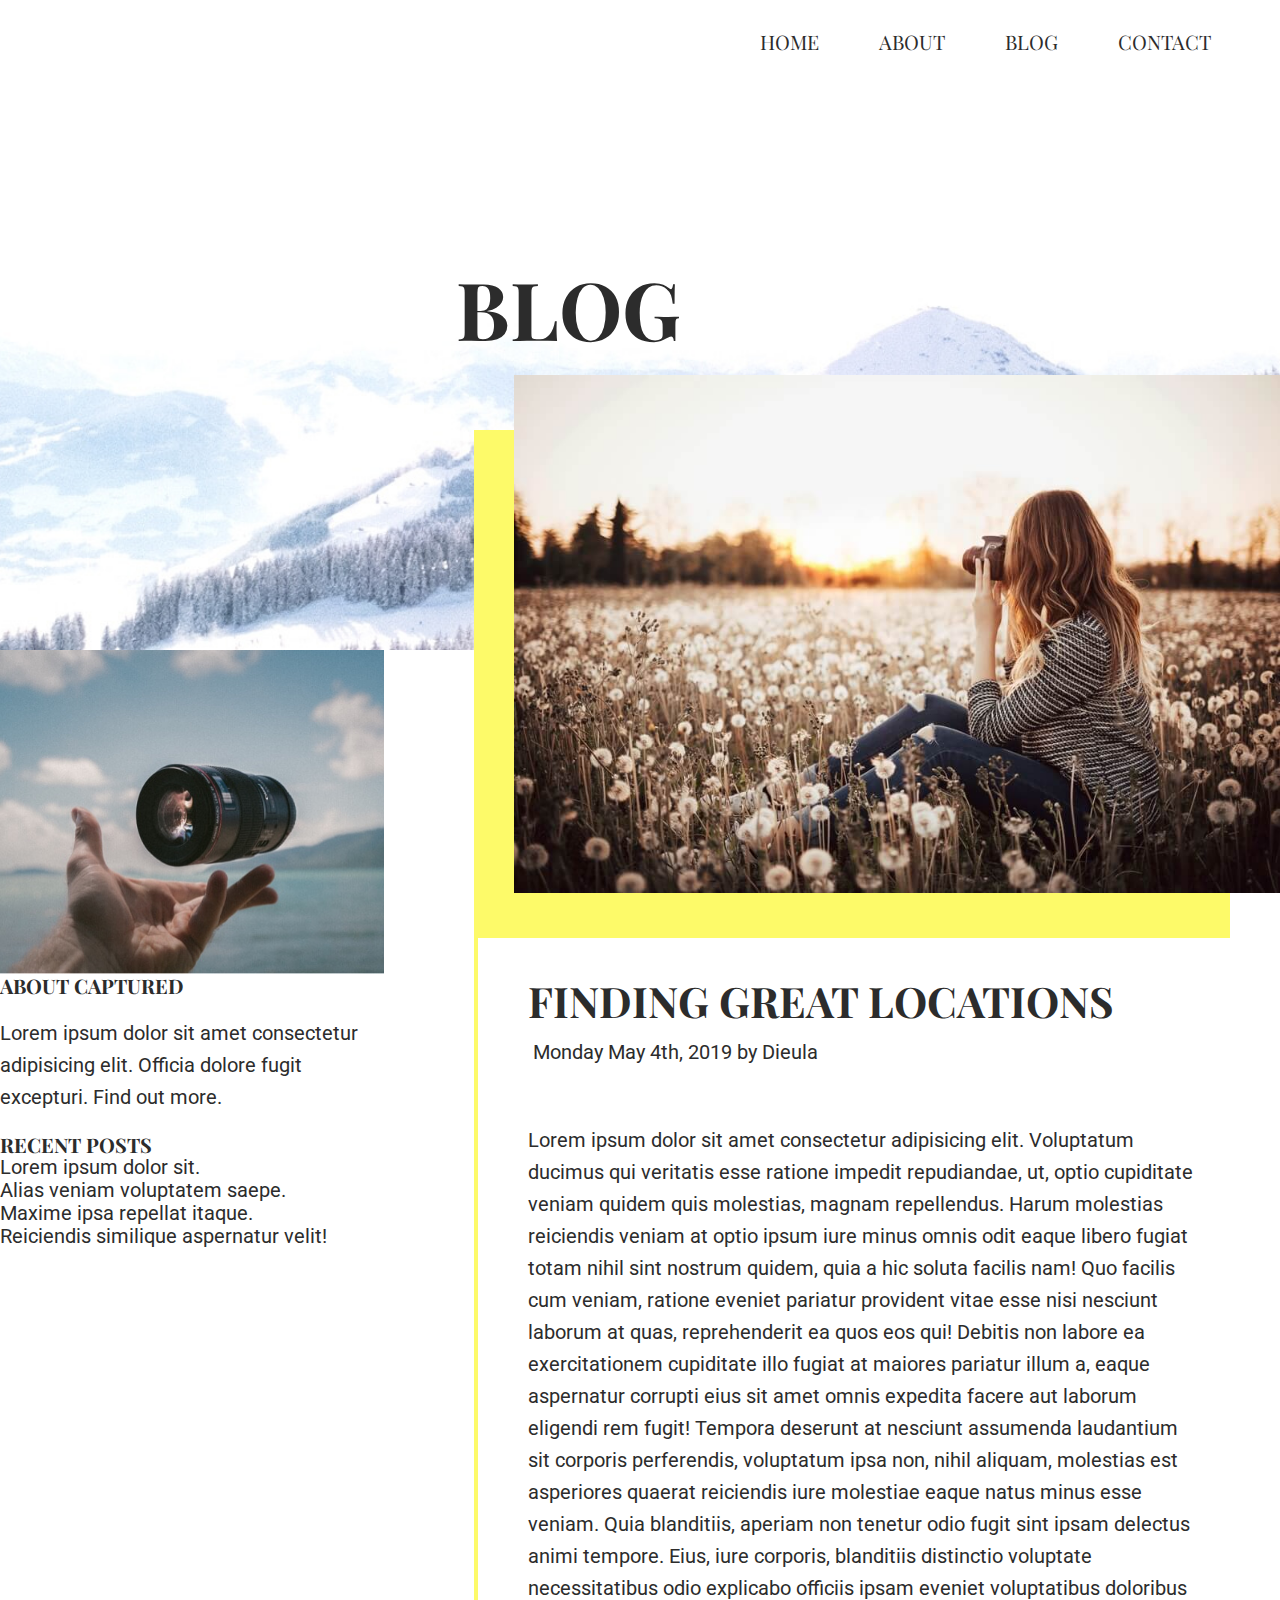
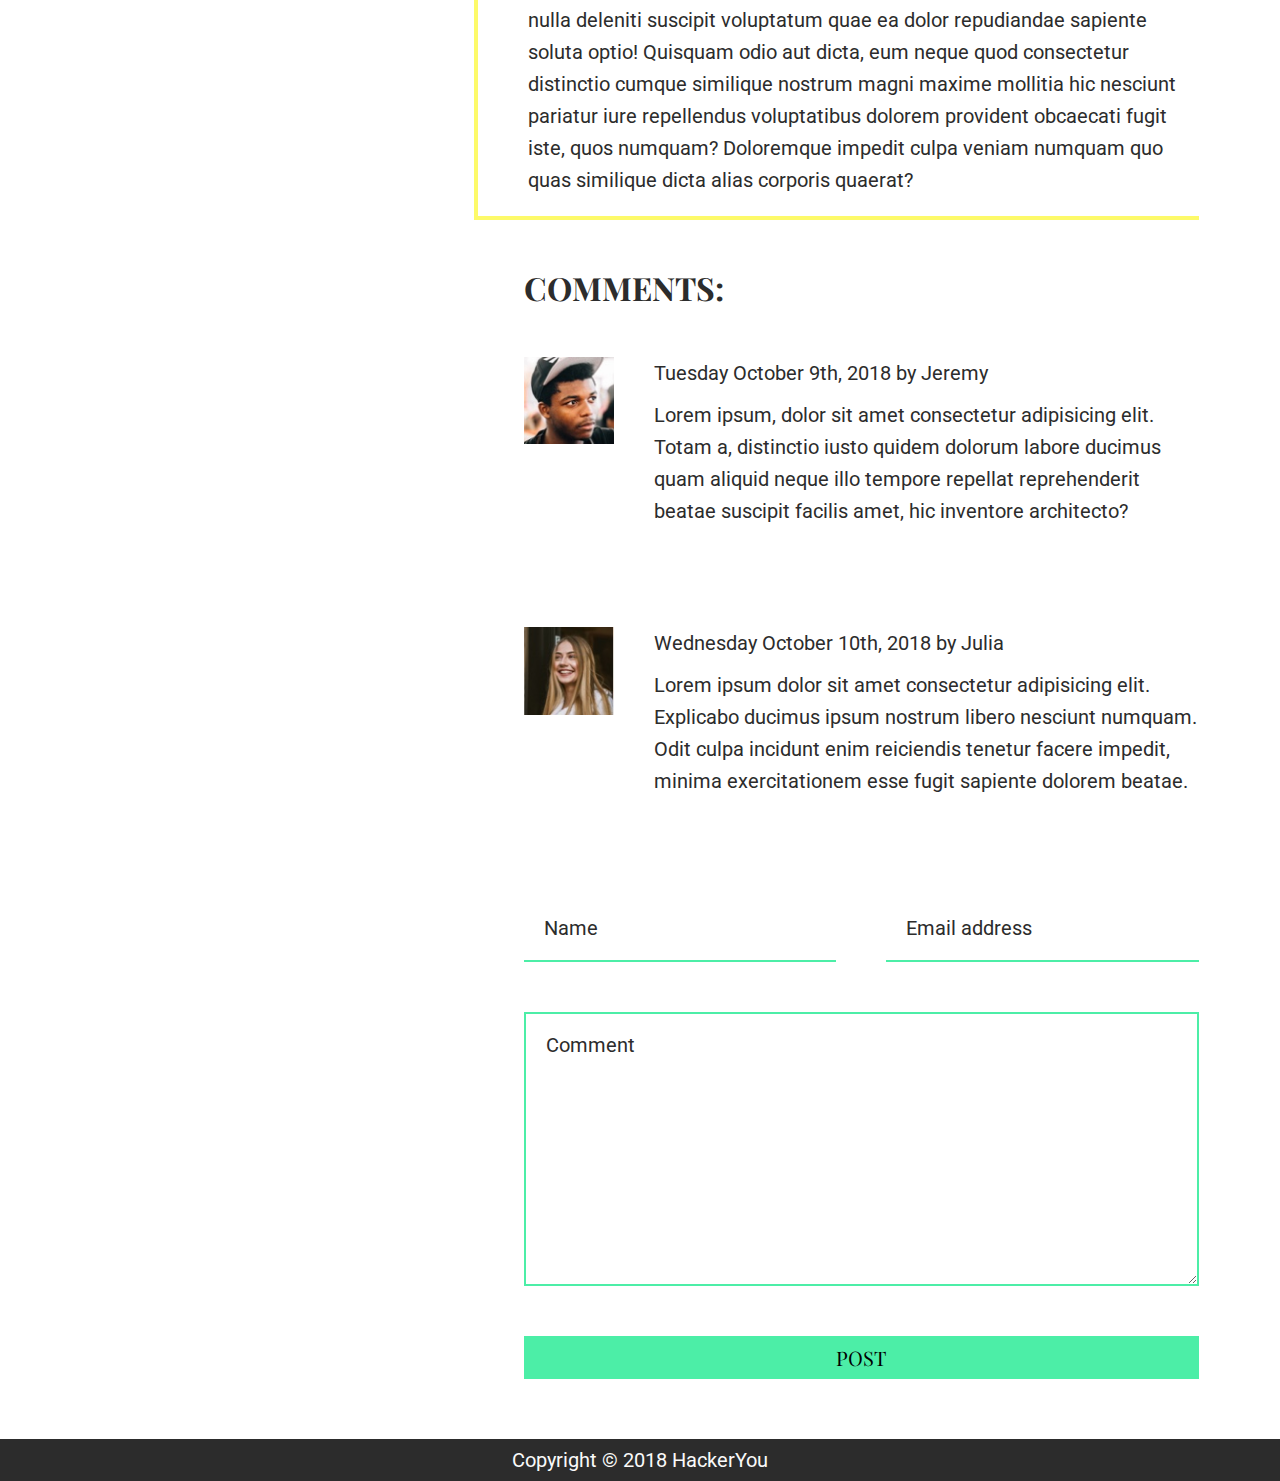
==== blog.html @ 036fed1c "added form styling" ====
<!DOCTYPE html>
<html lang="en">
  <head>
    <meta charset="UTF-8" />
    <meta http-equiv="X-UA-Compatible" content="IE=edge" />
    <meta name="viewport" content="width=device-width, initial-scale=1.0" />

    <link rel="stylesheet" href="/styles/style.css" />
    <title>Blog</title>
  </head>
  <body>
    <header class="blogHeader">
      <div class="wrapper">
        <nav>
          <ul>
            <li><a href="#">Home</a></li>
            <li><a href="#about">About</a></li>
            <li><a href="./blog.html">Blog</a></li>
            <li><a href="./contact.html">Contact</a></li>
          </ul>
        </nav>
        <div class="headingContainer">
          <h1>BLOG</h1>
        </div>
      </div>
    </header>
    <main id="blogMain" class="blogMain">
      <section class="posts">
        <div class="imgContainer">
          <img
            src="./assets/blog-post-image.jpg"
            alt="A person sitting in a field, taking a picture"
          />
        </div>
        <div class="postContainer">
          <h2>Finding Great Locations</h2>
          <span><time>Monday May 4th, 2019</time> by Dieula</span>

          <p>
            Lorem ipsum dolor sit amet consectetur adipisicing elit. Voluptatum
            ducimus qui veritatis esse ratione impedit repudiandae, ut, optio
            cupiditate veniam quidem quis molestias, magnam repellendus. Harum
            molestias reiciendis veniam at optio ipsum iure minus omnis odit
            eaque libero fugiat totam nihil sint nostrum quidem, quia a hic
            soluta facilis nam! Quo facilis cum veniam, ratione eveniet pariatur
            provident vitae esse nisi nesciunt laborum at quas, reprehenderit ea
            quos eos qui! Debitis non labore ea exercitationem cupiditate illo
            fugiat at maiores pariatur illum a, eaque aspernatur corrupti eius
            sit amet omnis expedita facere aut laborum eligendi rem fugit!
            Tempora deserunt at nesciunt assumenda laudantium sit corporis
            perferendis, voluptatum ipsa non, nihil aliquam, molestias est
            asperiores quaerat reiciendis iure molestiae eaque natus minus esse
            veniam. Quia blanditiis, aperiam non tenetur odio fugit sint ipsam
            delectus animi tempore. Eius, iure corporis, blanditiis distinctio
            voluptate necessitatibus odio explicabo officiis ipsam eveniet
            voluptatibus doloribus nulla deleniti suscipit voluptatum quae ea
            dolor repudiandae sapiente soluta optio! Quisquam odio aut dicta,
            eum neque quod consectetur distinctio cumque similique nostrum magni
            maxime mollitia hic nesciunt pariatur iure repellendus voluptatibus
            dolorem provident obcaecati fugit iste, quos numquam? Doloremque
            impedit culpa veniam numquam quo quas similique dicta alias corporis
            quaerat?
          </p>
        </div>
        <div class="commentsContainer">
          <h3>Comments:</h3>
          <div class="comment">
            <div class="profileImg">
              <img src="./assets/comment-1.jpg" alt="Profile Picture" />
            </div>
            <div class="textContainer">
              <p class="commentDate">
                <time>Tuesday October 9th, 2018</time> by Jeremy
              </p>
              <p class="commentText">
                Lorem ipsum, dolor sit amet consectetur adipisicing elit. Totam
                a, distinctio iusto quidem dolorum labore ducimus quam aliquid
                neque illo tempore repellat reprehenderit beatae suscipit
                facilis amet, hic inventore architecto?
              </p>
            </div>
          </div>
          <div class="comment">
            <div class="profileImg">
              <img src="./assets/comment-2.jpg" alt="Profile Picture" />
            </div>
            <div class="textContainer">
              <p class="commentDate">
                <time>Wednesday October 10th, 2018</time> by Julia
              </p>
              <p class="commentText">
                Lorem ipsum dolor sit amet consectetur adipisicing elit.
                Explicabo ducimus ipsum nostrum libero nesciunt numquam. Odit
                culpa incidunt enim reiciendis tenetur facere impedit, minima
                exercitationem esse fugit sapiente dolorem beatae.
              </p>
            </div>
          </div>
          <form class="form" action="submit">
            <fieldset>
              <label for="name" class="sr-only">Name</label>
              <input type="text" id="name" placeholder="Name" />
              <label for="email" class="sr-only">Email address</label>
              <input type="text" id="email" placeholder="Email address" />
              <label for="comment" class="sr-only">Comment</label>
            </fieldset>
            <textarea
              id="comment"
              cols="30"
              rows="10"
              placeholder="Comment"
            ></textarea>
            <button type="submit" class="button">Post</button>
          </form>
        </div>
      </section>
      <section class="sidebar">
        <div class="imgContainer">
          <img
            src="./assets/side-blog-image.jpg"
            alt="Camera lense hovering over a hand"
          />
        </div>
        <div class="sidebarContainer">
          <h4>About Captured</h4>
          <p>
            Lorem ipsum dolor sit amet consectetur adipisicing elit. Officia
            dolore fugit excepturi. <span>Find out more.</span>
          </p>
        </div>
        <div class="sidebarContainer">
          <h4>Recent posts</h4>
          <ul>
            <li><a href="#">Lorem ipsum dolor sit.</a></li>
            <li><a href="#">Alias veniam voluptatem saepe.</a></li>
            <li><a href="#">Maxime ipsa repellat itaque.</a></li>
            <li><a href="#">Reiciendis similique aspernatur velit!</a></li>
          </ul>
        </div>
      </section>
    </main>
    <footer class="footer">
      <div class="wrapper">
        <p>Copyright © 2018 HackerYou</p>
      </div>
    </footer>
  </body>
</html>
---- styles/style.css ----
@import url("https://fonts.googleapis.com/css2?family=Playfair+Display:ital,wght@1,700&family=Roboto&display=swap");
html {
  line-height: 1.15;
  -ms-text-size-adjust: 100%;
  -webkit-text-size-adjust: 100%;
}

body {
  margin: 0;
}

article,
aside,
footer,
header,
nav,
section {
  display: block;
}

h1 {
  font-size: 2em;
  margin: 0.67em 0;
}

figcaption,
figure,
main {
  display: block;
}

figure {
  margin: 1em 40px;
}

hr {
  -webkit-box-sizing: content-box;
          box-sizing: content-box;
  height: 0;
  overflow: visible;
}

pre {
  font-family: monospace, monospace;
  font-size: 1em;
}

a {
  background-color: transparent;
  -webkit-text-decoration-skip: objects;
}

abbr[title] {
  border-bottom: none;
  text-decoration: underline;
  -webkit-text-decoration: underline dotted;
          text-decoration: underline dotted;
}

b,
strong {
  font-weight: inherit;
}

b,
strong {
  font-weight: bolder;
}

code,
kbd,
samp {
  font-family: monospace, monospace;
  font-size: 1em;
}

dfn {
  font-style: italic;
}

mark {
  background-color: #ff0;
  color: #000;
}

small {
  font-size: 80%;
}

sub,
sup {
  font-size: 75%;
  line-height: 0;
  position: relative;
  vertical-align: baseline;
}

sub {
  bottom: -0.25em;
}

sup {
  top: -0.5em;
}

audio,
video {
  display: inline-block;
}

audio:not([controls]) {
  display: none;
  height: 0;
}

img {
  border-style: none;
}

svg:not(:root) {
  overflow: hidden;
}

button,
input,
optgroup,
select,
textarea {
  font-family: sans-serif;
  font-size: 100%;
  line-height: 1.15;
  margin: 0;
}

button,
input {
  overflow: visible;
}

button,
select {
  text-transform: none;
}

button,
html [type=button],
[type=reset],
[type=submit] {
  -webkit-appearance: button;
}

button::-moz-focus-inner,
[type=button]::-moz-focus-inner,
[type=reset]::-moz-focus-inner,
[type=submit]::-moz-focus-inner {
  border-style: none;
  padding: 0;
}

button:-moz-focusring,
[type=button]:-moz-focusring,
[type=reset]:-moz-focusring,
[type=submit]:-moz-focusring {
  outline: 1px dotted ButtonText;
}

fieldset {
  padding: 0.35em 0.75em 0.625em;
}

legend {
  -webkit-box-sizing: border-box;
          box-sizing: border-box;
  color: inherit;
  display: table;
  max-width: 100%;
  padding: 0;
  white-space: normal;
}

progress {
  display: inline-block;
  vertical-align: baseline;
}

textarea {
  overflow: auto;
}

[type=checkbox],
[type=radio] {
  -webkit-box-sizing: border-box;
          box-sizing: border-box;
  padding: 0;
}

[type=number]::-webkit-inner-spin-button,
[type=number]::-webkit-outer-spin-button {
  height: auto;
}

[type=search] {
  -webkit-appearance: textfield;
  outline-offset: -2px;
}

[type=search]::-webkit-search-cancel-button,
[type=search]::-webkit-search-decoration {
  -webkit-appearance: none;
}

::-webkit-file-upload-button {
  -webkit-appearance: button;
  font: inherit;
}

details,
menu {
  display: block;
}

summary {
  display: list-item;
}

canvas {
  display: inline-block;
}

template {
  display: none;
}

[hidden] {
  display: none;
}

* {
  -webkit-box-sizing: border-box;
  box-sizing: border-box;
}

.sr-only {
  position: absolute;
  width: 1px;
  height: 1px;
  margin: -1px;
  border: 0;
  padding: 0;
  white-space: nowrap;
  -webkit-clip-path: inset(100%);
          clip-path: inset(100%);
  clip: rect(0 0 0 0);
  overflow: hidden;
}

html {
  font-size: 125%;
}

body {
  font-family: "Roboto", sans-serif;
  font-weight: normal;
  color: #2c2c2c;
  font-size: 1rem;
}

h1,
h2,
h3,
h4,
blockquote {
  font-family: "Playfair Display", serif;
  font-weight: bold;
  color: #2c2c2c;
  margin: 0;
  text-transform: uppercase;
}

h1 {
  font-size: 6.9rem;
}

h2 {
  font-size: 2.1rem;
}

h3 {
  font-size: 1.6rem;
}

p {
  line-height: 32px;
}

ul,
li,
a,
input {
  margin: 0;
  padding: 0;
}

ul {
  list-style: none;
}

a {
  text-decoration: none;
  color: inherit;
}

button {
  background-color: transparent;
  border: none;
  padding: 0;
  cursor: pointer;
}

img {
  max-width: 100%;
  display: block;
}

.wrapper {
  max-width: 1280px;
  width: 90%;
  margin: 0 auto;
}

.button {
  background-color: #4ceea7;
  font-family: "Playfair Display", serif;
  padding: 10px 15px;
  text-transform: uppercase;
}

nav {
  display: -webkit-box;
  display: -ms-flexbox;
  display: flex;
  -webkit-box-pack: end;
      -ms-flex-pack: end;
          justify-content: flex-end;
}
nav ul {
  display: -webkit-box;
  display: -ms-flexbox;
  display: flex;
  font-family: "Playfair Display", serif;
  text-transform: uppercase;
}
nav ul li:not(:last-child) {
  margin-right: 50px;
}
nav ul a {
  padding: 5px;
  -webkit-transition: 0.3s border;
  transition: 0.3s border;
  position: relative;
}
nav ul a::after {
  content: "";
  position: absolute;
  bottom: -5px;
  left: 0;
  width: 0px;
  height: 4px;
  margin: 5px 0 0;
  -webkit-transition: width 0.4s ease-in-out;
  transition: width 0.4s ease-in-out;
  background-color: #4ceea7;
}
nav ul a:hover::after {
  width: 100%;
}

.homeHeader {
  background-image: url("../assets/header-image.jpg");
  background-size: cover;
  background-repeat: no-repeat;
  background-position: center;
  height: 80vh;
  padding: 30px 0 50px 0;
  position: relative;
}
.homeHeader .wrapper {
  display: -webkit-box;
  display: -ms-flexbox;
  display: flex;
  -webkit-box-orient: vertical;
  -webkit-box-direction: normal;
      -ms-flex-direction: column;
          flex-direction: column;
  -webkit-box-pack: justify;
      -ms-flex-pack: justify;
          justify-content: space-between;
  height: 100%;
}
.homeHeader h1 {
  text-align: center;
  z-index: 10;
}
.homeHeader .imgContainer {
  position: absolute;
  bottom: -200px;
  right: 0;
  border-top: 60px solid #fdfa69;
  border-bottom: 60px solid #fdfa69;
  border-left: 50px solid #fdfa69;
  border-right: none;
}
.homeHeader .imgContainer img {
  width: 100%;
}

.blogHeader {
  background-image: url("../assets/blog-header.jpg");
  background-size: cover;
  background-repeat: no-repeat;
  background-position: center;
  height: 650px;
  padding: 30px 0 0 0;
}
.blogHeader .wrapper {
  height: 100%;
}
.blogHeader .headingContainer {
  display: -webkit-box;
  display: -ms-flexbox;
  display: flex;
  height: inherit;
  -webkit-box-pack: end;
      -ms-flex-pack: end;
          justify-content: flex-end;
  -webkit-box-align: center;
      -ms-flex-align: center;
          align-items: center;
}
.blogHeader h1 {
  width: 66%;
  font-size: 4rem;
  margin-top: -110px;
}

.form {
  display: -webkit-box;
  display: -ms-flexbox;
  display: flex;
  -webkit-box-orient: vertical;
  -webkit-box-direction: normal;
      -ms-flex-direction: column;
          flex-direction: column;
}
.form fieldset {
  padding: 0;
  margin: 0;
  display: -webkit-box;
  display: -ms-flexbox;
  display: flex;
  border: none;
  gap: 50px;
  margin-bottom: 50px;
}
.form input {
  width: 50%;
  border: none;
  border-bottom: 2px solid #4ceea7;
  font-family: "Roboto", sans-serif;
  color: #2c2c2c;
  padding: 20px;
  -webkit-transition: border 0.3s;
  transition: border 0.3s;
}
.form input::-webkit-input-placeholder {
  color: #2c2c2c;
}
.form input::-moz-placeholder {
  color: #2c2c2c;
}
.form input:-ms-input-placeholder {
  color: #2c2c2c;
}
.form input::-ms-input-placeholder {
  color: #2c2c2c;
}
.form input::placeholder {
  color: #2c2c2c;
}
.form input:focus, .form input:active {
  outline: none;
  border-bottom: 2px solid #fdfa69;
}
.form textarea {
  border: 2px solid #4ceea7;
  padding: 20px;
  color: #2c2c2c;
  font-family: "Roboto", sans-serif;
  margin-bottom: 50px;
  -webkit-transition: border 0.3s;
  transition: border 0.3s;
}
.form textarea::-webkit-input-placeholder {
  color: #2c2c2c;
}
.form textarea::-moz-placeholder {
  color: #2c2c2c;
}
.form textarea:-ms-input-placeholder {
  color: #2c2c2c;
}
.form textarea::-ms-input-placeholder {
  color: #2c2c2c;
}
.form textarea::placeholder {
  color: #2c2c2c;
}
.form textarea:focus, .form textarea:active {
  outline: none;
  border: 2px solid #fdfa69;
}

.about {
  background-color: #effdf3;
  padding: 200px 0 150px 0;
}
.about .wrapper {
  margin-top: 50px;
  text-align: center;
}
.about .wrapper p {
  text-align: left;
  margin-bottom: 40px;
}

.blog {
  background-color: #fafafa;
  padding: 70px 0 50px 0;
  position: relative;
}
.blog .wrapper {
  display: -webkit-box;
  display: -ms-flexbox;
  display: flex;
  -webkit-box-orient: vertical;
  -webkit-box-direction: normal;
      -ms-flex-direction: column;
          flex-direction: column;
  height: 90vh;
  -webkit-box-pack: justify;
      -ms-flex-pack: justify;
          justify-content: space-between;
}
.blog .row {
  display: -webkit-box;
  display: -ms-flexbox;
  display: flex;
}
.blog .textContainer {
  width: 50%;
}
.blog p {
  margin-bottom: 40px;
}
.blog img {
  width: 100%;
}
.blog .rowOne {
  -webkit-box-pack: end;
      -ms-flex-pack: end;
          justify-content: flex-end;
}
.blog .rowOne .imgContainer {
  position: absolute;
  top: -40px;
  left: 0;
  width: 40%;
  -webkit-box-shadow: 50px 40px 0px -5px #fdfa69;
          box-shadow: 50px 40px 0px -5px #fdfa69;
}
.blog .rowOne .textContainer {
  padding-left: 160px;
}
.blog .rowTwo {
  -webkit-box-pack: start;
      -ms-flex-pack: start;
          justify-content: flex-start;
}
.blog .rowTwo .imgContainer {
  position: absolute;
  bottom: -50px;
  right: 0;
  width: 40%;
  -webkit-box-shadow: -50px 50px 0px -5px #fdfa69;
          box-shadow: -50px 50px 0px -5px #fdfa69;
}
.blog .rowTwo .textContainer {
  padding-right: 160px;
}
.blog .rowTwo h3 {
  text-align: right;
}
.blog .rowTwo .btnContainer {
  text-align: right;
}

.info {
  padding: 130px 0 100px 0;
  background-color: #effdf3;
}
.info .wrapper {
  display: -webkit-box;
  display: -ms-flexbox;
  display: flex;
  -ms-flex-wrap: wrap;
      flex-wrap: wrap;
}
.info .infoContainer {
  width: 50%;
  display: -webkit-box;
  display: -ms-flexbox;
  display: flex;
  margin-top: 50px;
}
.info .iconContainer {
  margin-right: 20px;
}
.info i {
  display: -webkit-box;
  display: -ms-flexbox;
  display: flex;
  -webkit-box-pack: center;
      -ms-flex-pack: center;
          justify-content: center;
  -webkit-box-align: center;
      -ms-flex-align: center;
          align-items: center;
  font-size: 1.4rem;
  background-color: #4ceea7;
  border-radius: 50%;
  height: 50px;
  width: 50px;
}

.profile {
  background-color: #effdf3;
}
.profile .bannerContainer {
  height: 500px;
  width: 100%;
  background-image: url("../assets/banner.jpg");
  background-position: center;
  background-size: cover;
  background-repeat: no-repeat;
}
.profile .wrapper {
  display: -webkit-box;
  display: -ms-flexbox;
  display: flex;
  padding: 100px 0;
  -webkit-box-pack: justify;
      -ms-flex-pack: justify;
          justify-content: space-between;
}
.profile .imgContainer {
  min-width: 20%;
}
.profile .imgContainer img {
  -webkit-box-shadow: 40px 40px 0px -5px #fdfa69;
          box-shadow: 40px 40px 0px -5px #fdfa69;
}
.profile .textContainer {
  width: 66%;
}
.profile p {
  margin-bottom: 50px;
  margin-right: 20px;
}

.gallery {
  padding: 100px 0;
}
.gallery .wrapper {
  display: -webkit-box;
  display: -ms-flexbox;
  display: flex;
  -webkit-box-pack: justify;
      -ms-flex-pack: justify;
          justify-content: space-between;
}
.gallery .imgContainer {
  width: calc(33.3333333333% - 30px);
}

.footer {
  background-color: #2c2c2c;
  padding: 5px 0;
}
.footer p {
  margin: 0;
  color: #fafafa;
  text-align: center;
}

.blogMain {
  display: -webkit-box;
  display: -ms-flexbox;
  display: flex;
  -webkit-box-orient: horizontal;
  -webkit-box-direction: reverse;
      -ms-flex-direction: row-reverse;
          flex-direction: row-reverse;
  -webkit-box-pack: justify;
      -ms-flex-pack: justify;
          justify-content: space-between;
  width: 100%;
}

.posts {
  max-width: 70%;
  width: 63%;
  margin-top: -275px;
  padding-bottom: 60px;
}
.posts .imgContainer {
  padding-left: 40px;
}
.posts .imgContainer img {
  width: 100%;
  -webkit-box-shadow: -45px 50px 0px -5px #fdfa69;
          box-shadow: -45px 50px 0px -5px #fdfa69;
}

.postContainer {
  max-width: 896px;
  width: 90%;
  padding: 80px 0 0 50px;
  border: 4px solid #fdfa69;
  border-right: none;
}
.postContainer h2 {
  margin-bottom: 15px;
}
.postContainer span {
  padding-left: 5px;
}
.postContainer p {
  margin-top: 60px;
}

.commentsContainer {
  max-width: 896px;
  width: 90%;
  padding: 50px 0 0 50px;
}
.commentsContainer h3 {
  margin-bottom: 50px;
}

.comment {
  display: -webkit-box;
  display: -ms-flexbox;
  display: flex;
  margin-bottom: 100px;
}
.comment p {
  margin: 0;
}
.comment p:first-child {
  margin-bottom: 10px;
}

.profileImg {
  min-width: 90px;
  margin-right: 40px;
}

.sidebar {
  max-width: 30%;
}
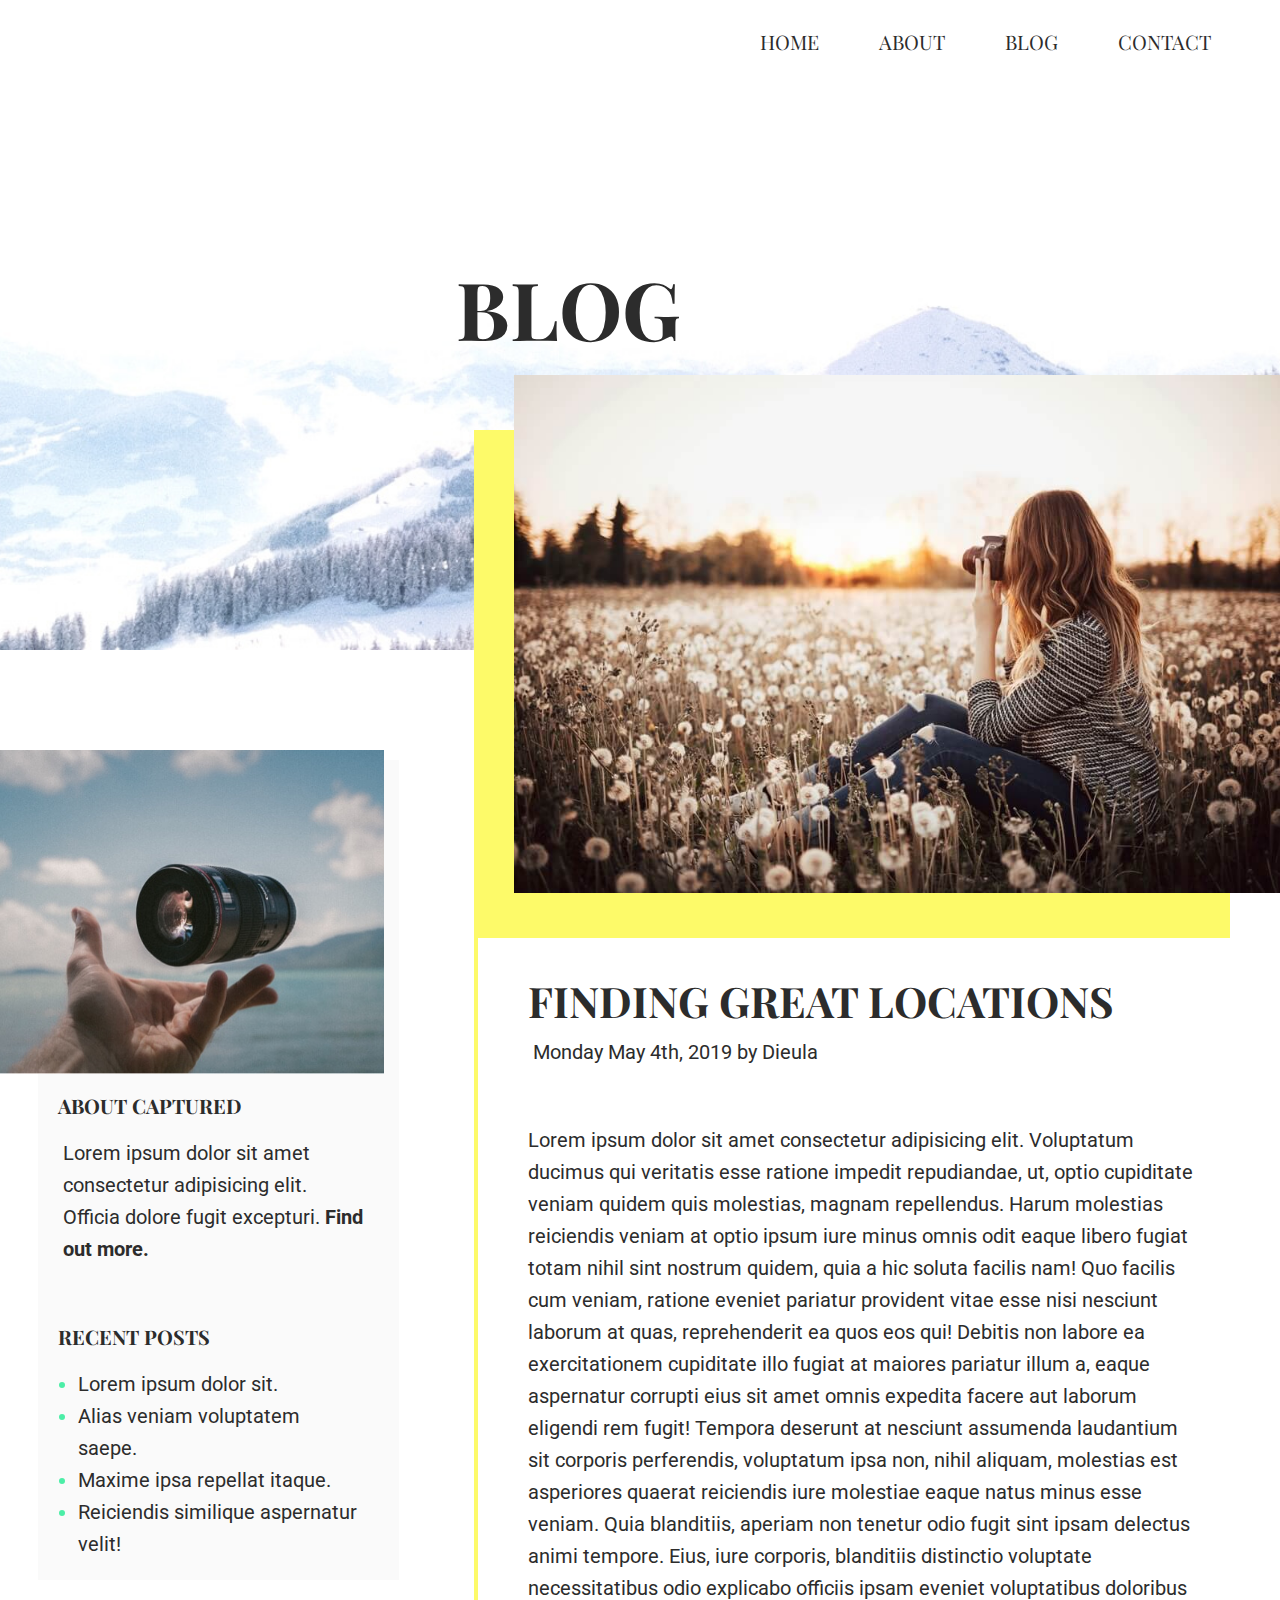
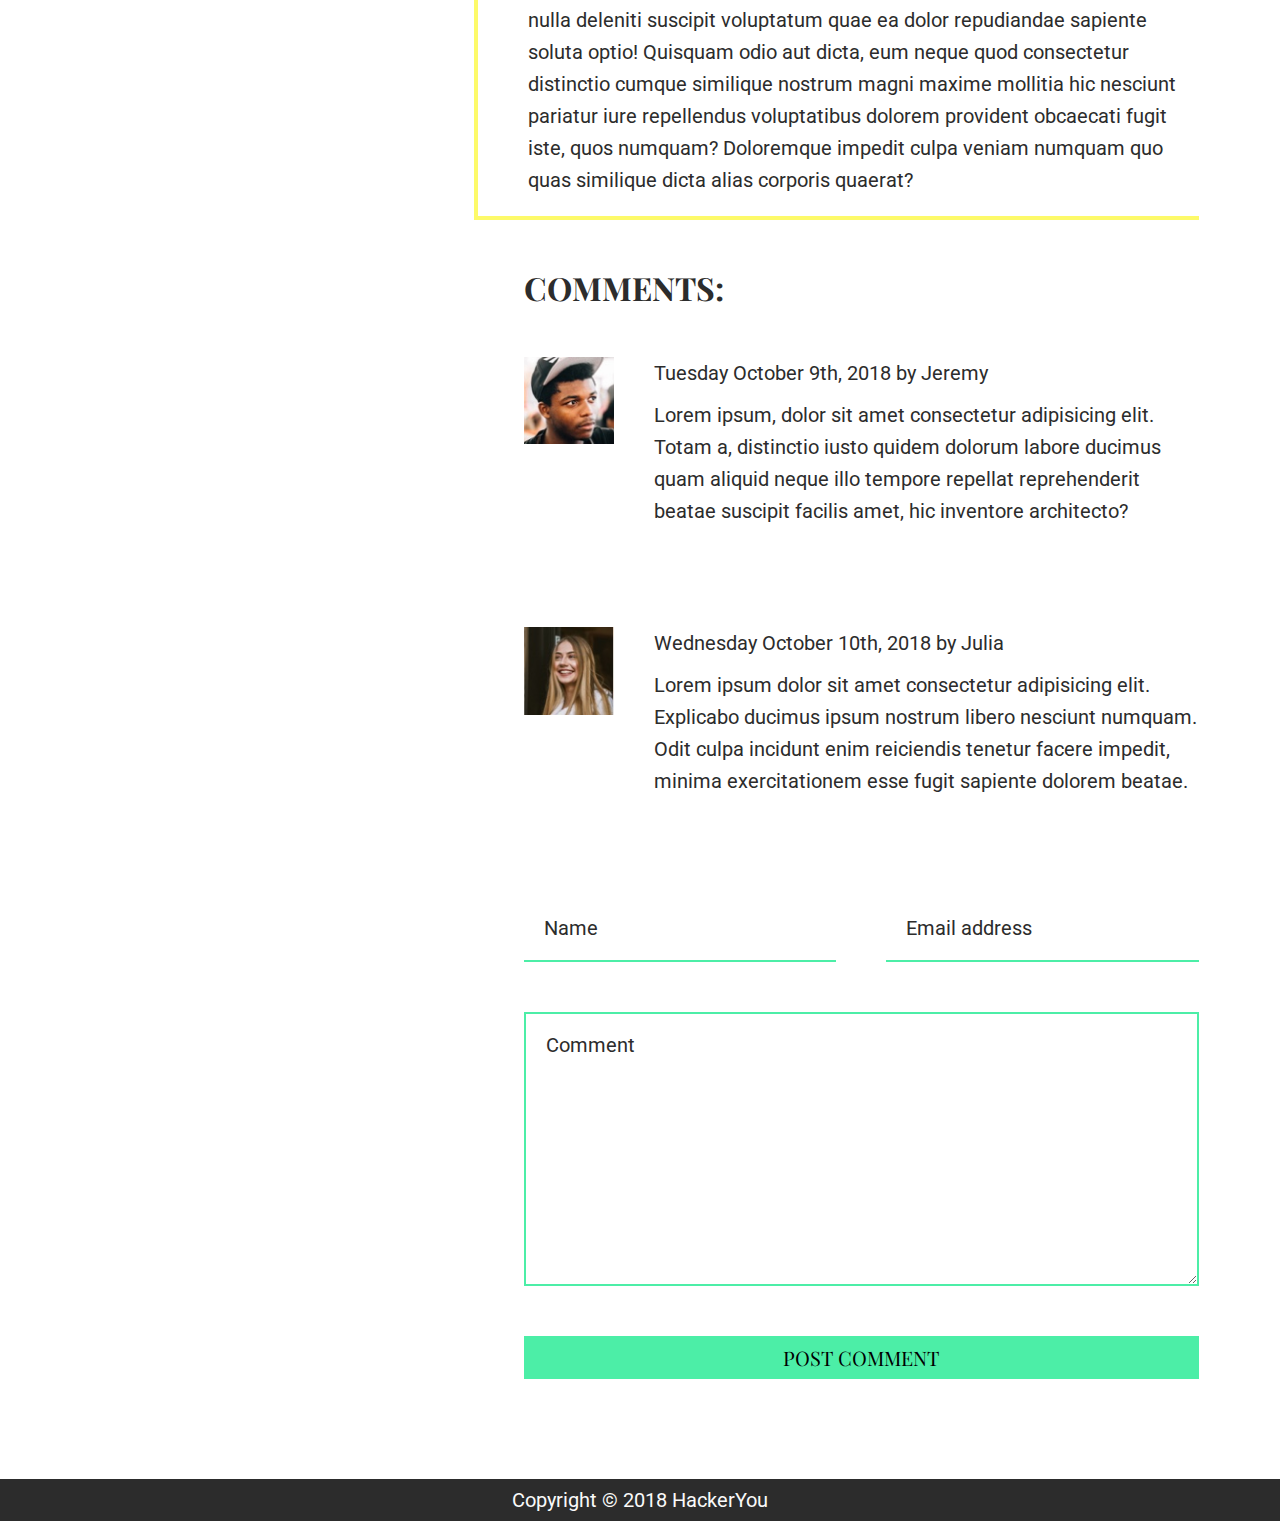
==== commit c0dde805: "added contact page and html for header" ====
--- a/blog.html
+++ b/blog.html
@@ -110,7 +110,7 @@
               rows="10"
               placeholder="Comment"
             ></textarea>
-            <button type="submit" class="button">Post</button>
+            <button type="submit" class="button">Post Comment</button>
           </form>
         </div>
       </section>
--- a/styles/style.css
+++ b/styles/style.css
@@ -714,13 +714,13 @@
       -ms-flex-pack: justify;
           justify-content: space-between;
   width: 100%;
+  padding: 100px 0;
 }
 
 .posts {
   max-width: 70%;
   width: 63%;
-  margin-top: -275px;
-  padding-bottom: 60px;
+  margin-top: -375px;
 }
 .posts .imgContainer {
   padding-left: 40px;
@@ -777,4 +777,49 @@
 
 .sidebar {
   max-width: 30%;
+  display: -webkit-box;
+  display: -ms-flexbox;
+  display: flex;
+  -webkit-box-orient: vertical;
+  -webkit-box-direction: normal;
+      -ms-flex-direction: column;
+          flex-direction: column;
+  -webkit-box-align: end;
+      -ms-flex-align: end;
+          align-items: flex-end;
+}
+.sidebar .imgContainer {
+  width: 100%;
+}
+.sidebar .imgContainer img {
+  width: 100%;
+  -webkit-box-shadow: 20px 5px 0px -5px #fafafa;
+          box-shadow: 20px 5px 0px -5px #fafafa;
+}
+
+.sidebarContainer {
+  background-color: #fafafa;
+  padding: 20px;
+  width: 384px;
+  max-width: 90%;
+  -webkit-box-shadow: 15px 0px 0px 0px #fafafa;
+          box-shadow: 15px 0px 0px 0px #fafafa;
+}
+.sidebarContainer p {
+  padding-left: 5px;
+}
+.sidebarContainer span {
+  font-weight: bold;
+}
+.sidebarContainer ul {
+  margin-top: 20px;
+}
+.sidebarContainer li {
+  line-height: 32px;
+  list-style: disc;
+  color: #4ceea7;
+  margin-left: 20px;
+}
+.sidebarContainer li a {
+  color: #2c2c2c;
 }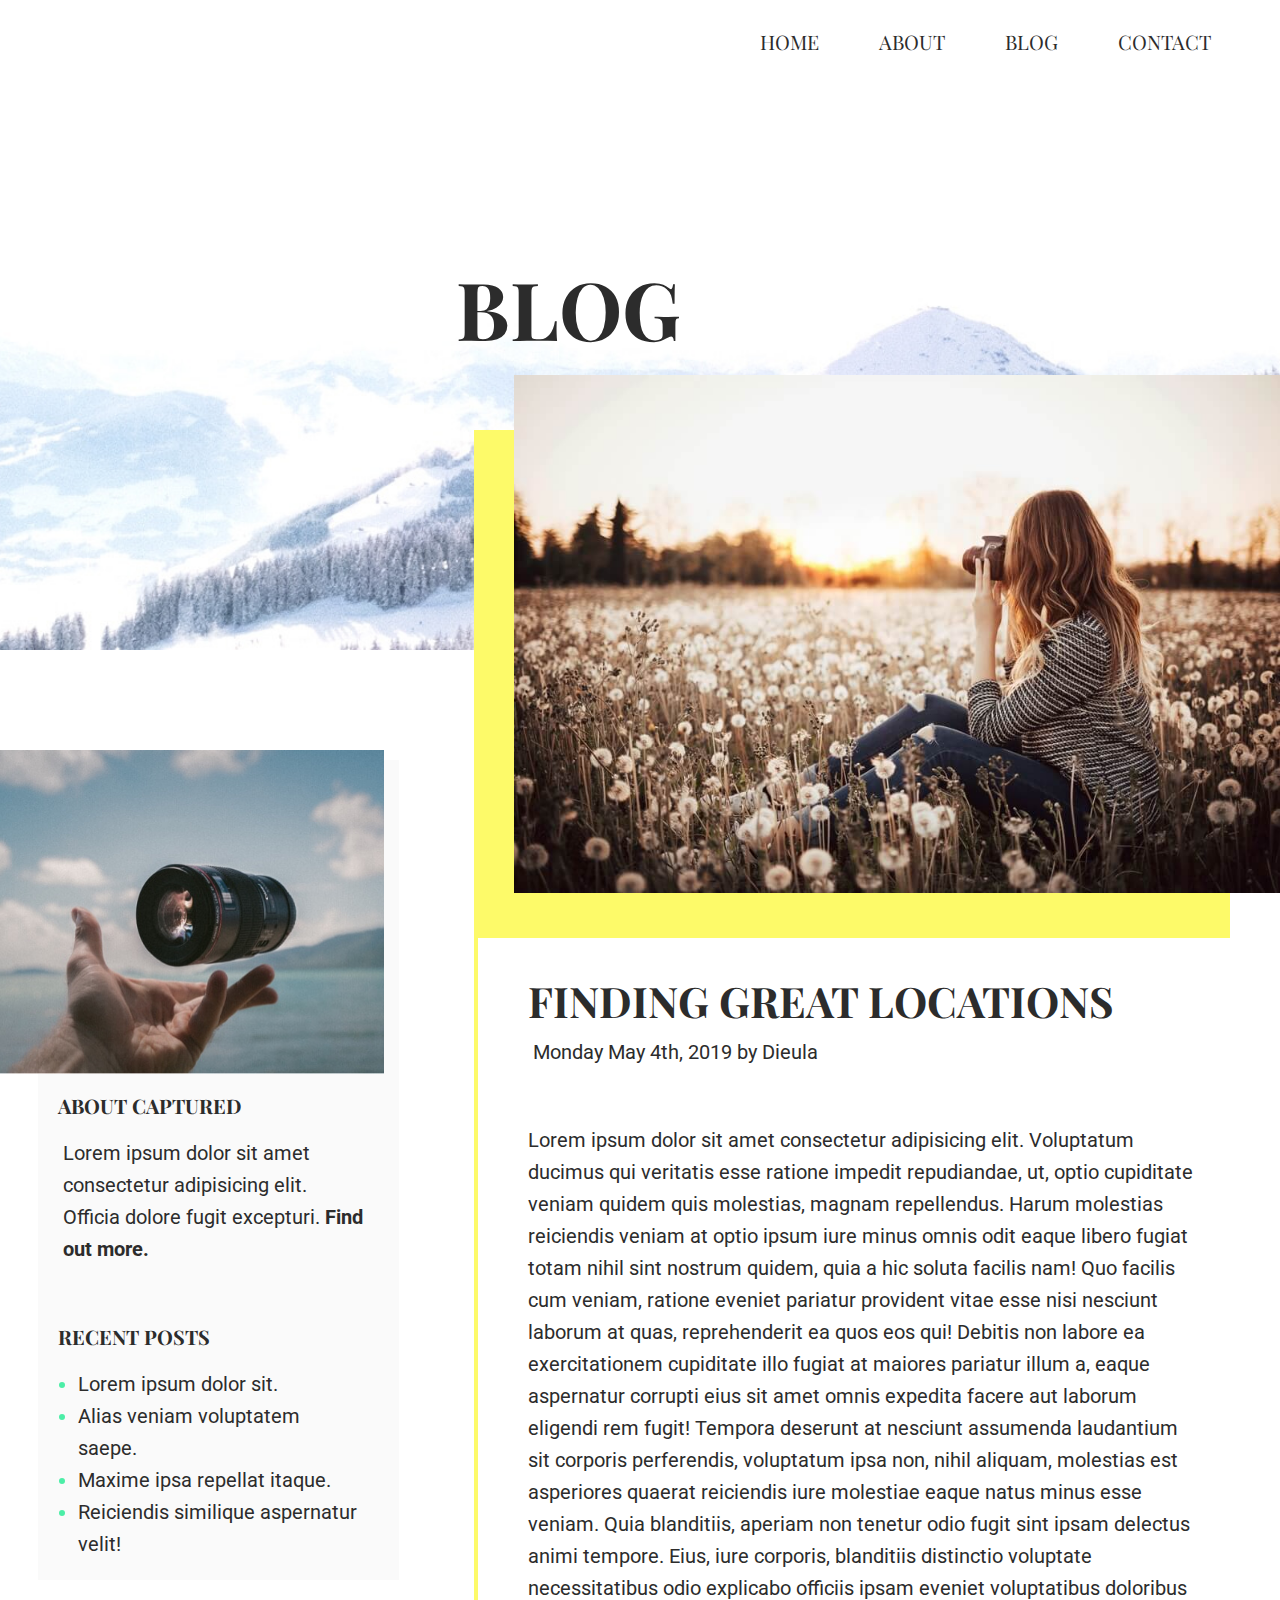
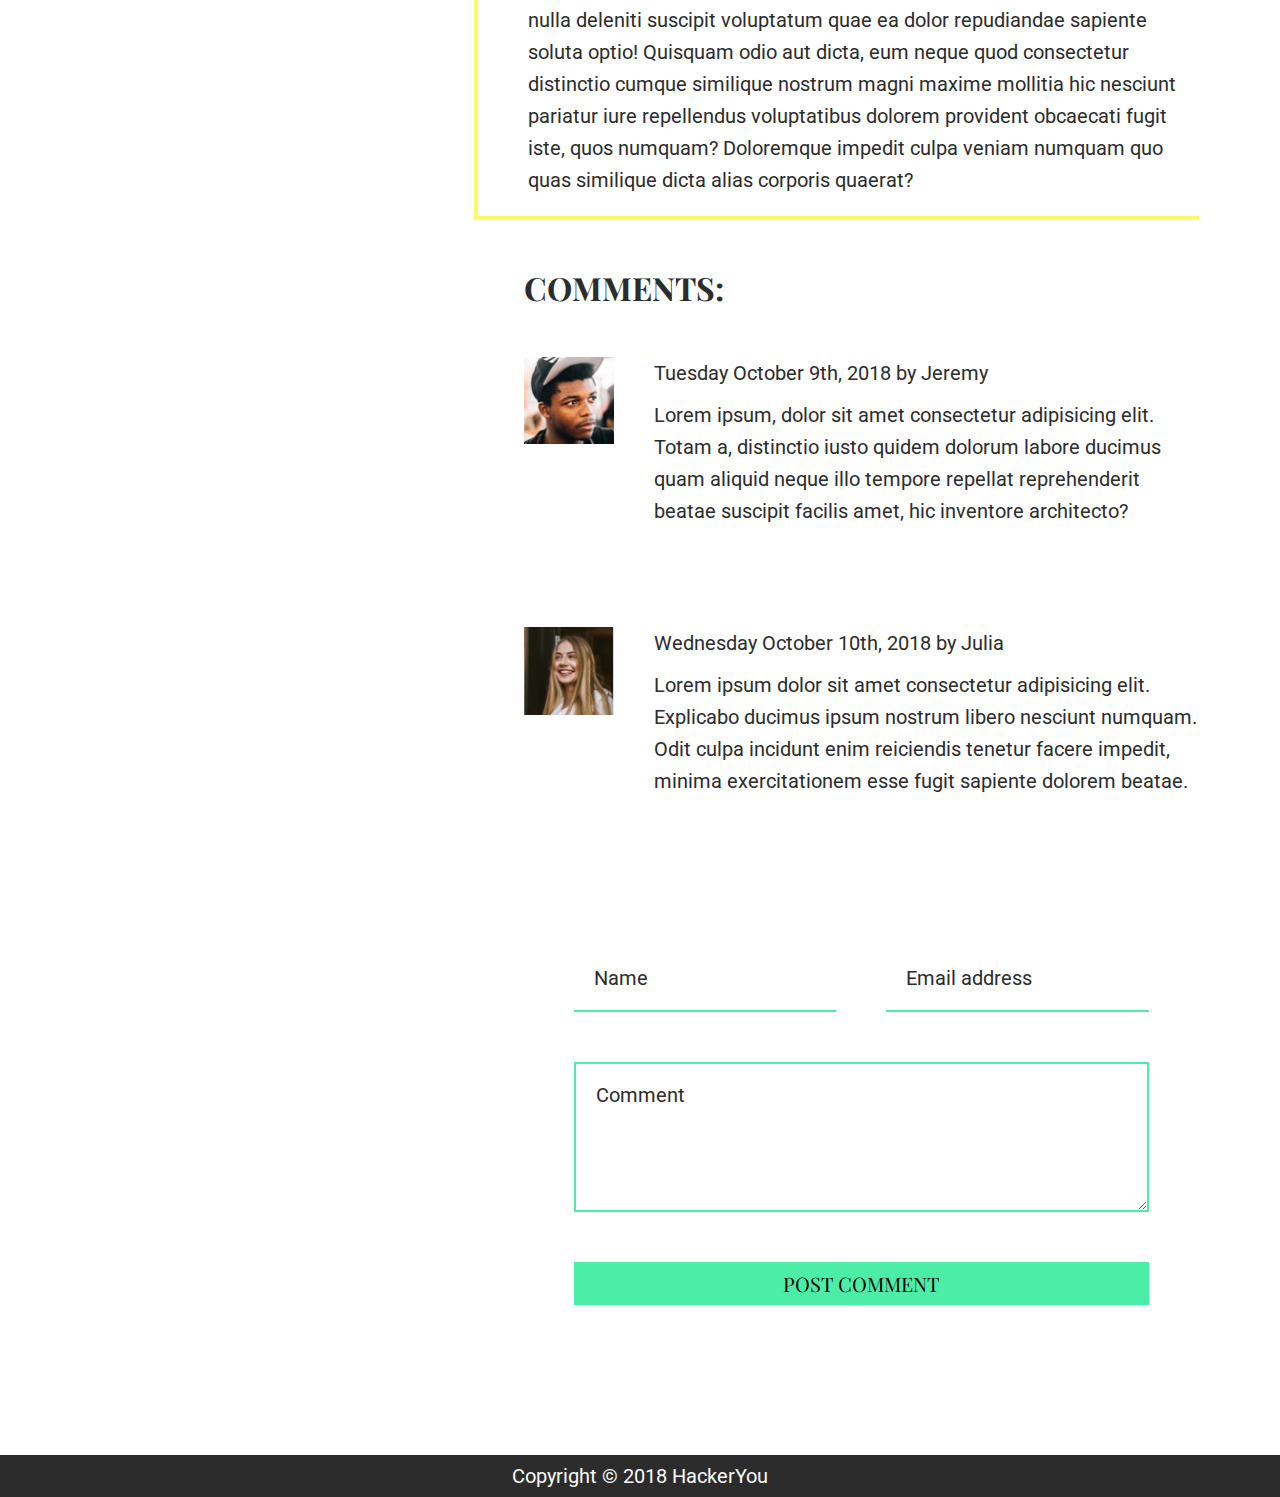
==== commit e55e8556: "added media queries for blog page" ====
--- a/blog.html
+++ b/blog.html
@@ -4,19 +4,53 @@
     <meta charset="UTF-8" />
     <meta http-equiv="X-UA-Compatible" content="IE=edge" />
     <meta name="viewport" content="width=device-width, initial-scale=1.0" />
-
+    <!-- FONT AWESOME -->
+    <link
+      rel="stylesheet"
+      href="https://cdnjs.cloudflare.com/ajax/libs/font-awesome/6.1.1/css/all.min.css"
+      integrity="sha512-KfkfwYDsLkIlwQp6LFnl8zNdLGxu9YAA1QvwINks4PhcElQSvqcyVLLD9aMhXd13uQjoXtEKNosOWaZqXgel0g=="
+      crossorigin="anonymous"
+      referrerpolicy="no-referrer"
+    />
     <link rel="stylesheet" href="/styles/style.css" />
     <title>Blog</title>
   </head>
   <body>
     <header class="blogHeader">
       <div class="wrapper">
-        <nav>
+        <!-- NAV -->
+        <nav class="nav">
           <ul>
             <li><a href="#">Home</a></li>
             <li><a href="#about">About</a></li>
             <li><a href="./blog.html">Blog</a></li>
             <li><a href="./contact.html">Contact</a></li>
+          </ul>
+        </nav>
+        <input type="checkbox" id="toggleNav" />
+        <label for="toggleNav" class="menuButton">
+          <i class="fa-solid fa-bars"></i>
+        </label>
+        <nav class="mobileNav">
+          <ul>
+            <li><a href="#">Home</a></li>
+            <li><a href="#about">About</a></li>
+            <li><a href="./blog.html">Blog</a></li>
+            <li><a href="./contact.html">Contact</a></li>
+          </ul>
+          <ul class="social">
+            <li>
+              <a href="#"><i class="fa-brands fa-facebook-f"></i></a>
+            </li>
+            <li>
+              <a href="#"><i class="fa-brands fa-instagram"></i></a>
+            </li>
+            <li>
+              <a href="#"><i class="fa-brands fa-twitter"></i></a>
+            </li>
+            <li>
+              <a href="#"><i class="fa-brands fa-whatsapp"></i></a>
+            </li>
           </ul>
         </nav>
         <div class="headingContainer">
@@ -96,20 +130,15 @@
               </p>
             </div>
           </div>
-          <form class="form" action="submit">
+          <form class="form" action="#">
             <fieldset>
               <label for="name" class="sr-only">Name</label>
               <input type="text" id="name" placeholder="Name" />
               <label for="email" class="sr-only">Email address</label>
               <input type="text" id="email" placeholder="Email address" />
-              <label for="comment" class="sr-only">Comment</label>
             </fieldset>
-            <textarea
-              id="comment"
-              cols="30"
-              rows="10"
-              placeholder="Comment"
-            ></textarea>
+            <label for="comment" class="sr-only">Comment</label>
+            <textarea id="comment" placeholder="Comment"></textarea>
             <button type="submit" class="button">Post Comment</button>
           </form>
         </div>
--- a/styles/style.css
+++ b/styles/style.css
@@ -335,7 +335,7 @@
   text-transform: uppercase;
 }
 
-nav {
+.nav {
   display: -webkit-box;
   display: -ms-flexbox;
   display: flex;
@@ -343,23 +343,23 @@
       -ms-flex-pack: end;
           justify-content: flex-end;
 }
-nav ul {
+.nav ul {
   display: -webkit-box;
   display: -ms-flexbox;
   display: flex;
   font-family: "Playfair Display", serif;
   text-transform: uppercase;
 }
-nav ul li:not(:last-child) {
+.nav li:not(:last-child) {
   margin-right: 50px;
 }
-nav ul a {
+.nav a {
   padding: 5px;
   -webkit-transition: 0.3s border;
   transition: 0.3s border;
   position: relative;
 }
-nav ul a::after {
+.nav a::after {
   content: "";
   position: absolute;
   bottom: -5px;
@@ -371,8 +371,62 @@
   transition: width 0.4s ease-in-out;
   background-color: #4ceea7;
 }
-nav ul a:hover::after {
+.nav a:hover::after {
   width: 100%;
+}
+
+.mobileNav {
+  background-color: #2c2c2c;
+  position: fixed;
+  top: 0;
+  left: -450px;
+  height: 100vh;
+  width: 100%;
+  max-width: 450px;
+  color: #fafafa;
+  font-family: "Playfair Display", serif;
+  font-size: 1.5rem;
+  padding: 35px;
+  -webkit-transition: 0.3s;
+  transition: 0.3s;
+  z-index: 20;
+}
+.mobileNav li {
+  text-align: center;
+  margin-bottom: 20px;
+}
+.mobileNav .social {
+  display: -webkit-box;
+  display: -ms-flexbox;
+  display: flex;
+  -webkit-box-pack: center;
+      -ms-flex-pack: center;
+          justify-content: center;
+  -ms-flex-pack: distribute;
+      justify-content: space-around;
+  margin-top: 30px;
+}
+.mobileNav i {
+  color: #fafafa;
+}
+
+label {
+  cursor: pointer;
+  text-align: right;
+  display: none;
+}
+
+input[type=checkbox] {
+  opacity: 0;
+  position: absolute;
+}
+input[type=checkbox]:checked ~ .mobileNav {
+  left: 0;
+}
+
+i {
+  font-size: 2.5rem;
+  color: #2c2c2c;
 }
 
 .homeHeader {
@@ -380,7 +434,7 @@
   background-size: cover;
   background-repeat: no-repeat;
   background-position: center;
-  height: 80vh;
+  height: 100vh;
   padding: 30px 0 50px 0;
   position: relative;
 }
@@ -405,6 +459,8 @@
   position: absolute;
   bottom: -200px;
   right: 0;
+  width: 45%;
+  min-width: 650px;
   border-top: 60px solid #fdfa69;
   border-bottom: 60px solid #fdfa69;
   border-left: 50px solid #fdfa69;
@@ -443,6 +499,34 @@
   margin-top: -110px;
 }
 
+.contactHeader {
+  background-image: url("../assets/contact-header.jpg");
+  background-size: cover;
+  background-repeat: no-repeat;
+  background-position: center;
+  height: 650px;
+  padding: 30px 0 0 0;
+}
+.contactHeader .wrapper {
+  height: 100%;
+}
+.contactHeader .headingContainer {
+  display: -webkit-box;
+  display: -ms-flexbox;
+  display: flex;
+  height: inherit;
+  -webkit-box-pack: center;
+      -ms-flex-pack: center;
+          justify-content: center;
+  -webkit-box-align: center;
+      -ms-flex-align: center;
+          align-items: center;
+}
+.contactHeader h1 {
+  font-size: 4rem;
+  margin: 0 0 100px 50px;
+}
+
 .form {
   display: -webkit-box;
   display: -ms-flexbox;
@@ -451,6 +535,8 @@
   -webkit-box-direction: normal;
       -ms-flex-direction: column;
           flex-direction: column;
+  padding: 50px;
+  background-color: transparent;
 }
 .form fieldset {
   padding: 0;
@@ -499,6 +585,7 @@
   margin-bottom: 50px;
   -webkit-transition: border 0.3s;
   transition: border 0.3s;
+  height: 150px;
 }
 .form textarea::-webkit-input-placeholder {
   color: #2c2c2c;
@@ -528,7 +615,7 @@
   margin-top: 50px;
   text-align: center;
 }
-.about .wrapper p {
+.about p {
   text-align: left;
   margin-bottom: 40px;
 }
@@ -546,18 +633,39 @@
   -webkit-box-direction: normal;
       -ms-flex-direction: column;
           flex-direction: column;
-  height: 90vh;
+  max-width: none;
+  width: 100%;
+}
+.blog .row {
+  display: -webkit-box;
+  display: -ms-flexbox;
+  display: flex;
   -webkit-box-pack: justify;
       -ms-flex-pack: justify;
           justify-content: space-between;
 }
-.blog .row {
-  display: -webkit-box;
-  display: -ms-flexbox;
-  display: flex;
+.blog .imgContainer {
+  min-width: 43%;
 }
 .blog .textContainer {
-  width: 50%;
+  display: -webkit-box;
+  display: -ms-flexbox;
+  display: flex;
+  -webkit-box-orient: vertical;
+  -webkit-box-direction: normal;
+      -ms-flex-direction: column;
+          flex-direction: column;
+  -webkit-box-pack: center;
+      -ms-flex-pack: center;
+          justify-content: center;
+  -webkit-box-align: end;
+      -ms-flex-align: end;
+          align-items: flex-end;
+  width: 43%;
+}
+.blog .inner {
+  max-width: 512px;
+  width: 90%;
 }
 .blog p {
   margin-bottom: 40px;
@@ -566,36 +674,23 @@
   width: 100%;
 }
 .blog .rowOne {
-  -webkit-box-pack: end;
-      -ms-flex-pack: end;
-          justify-content: flex-end;
+  margin-bottom: 100px;
 }
 .blog .rowOne .imgContainer {
-  position: absolute;
-  top: -40px;
-  left: 0;
-  width: 40%;
+  justify-self: flex-start;
+  margin-top: -114px;
   -webkit-box-shadow: 50px 40px 0px -5px #fdfa69;
           box-shadow: 50px 40px 0px -5px #fdfa69;
 }
 .blog .rowOne .textContainer {
-  padding-left: 160px;
-}
-.blog .rowTwo {
-  -webkit-box-pack: start;
-      -ms-flex-pack: start;
-          justify-content: flex-start;
+  -webkit-box-align: start;
+      -ms-flex-align: start;
+          align-items: flex-start;
 }
 .blog .rowTwo .imgContainer {
-  position: absolute;
-  bottom: -50px;
-  right: 0;
-  width: 40%;
+  margin-bottom: -110px;
   -webkit-box-shadow: -50px 50px 0px -5px #fdfa69;
           box-shadow: -50px 50px 0px -5px #fdfa69;
-}
-.blog .rowTwo .textContainer {
-  padding-right: 160px;
 }
 .blog .rowTwo h3 {
   text-align: right;
@@ -671,6 +766,7 @@
 }
 .profile .textContainer {
   width: 66%;
+  margin-left: 80px;
 }
 .profile p {
   margin-bottom: 50px;
@@ -690,6 +786,15 @@
 }
 .gallery .imgContainer {
   width: calc(33.3333333333% - 30px);
+  cursor: pointer;
+  -webkit-transition: -webkit-transform 0.25s;
+  transition: -webkit-transform 0.25s;
+  transition: transform 0.25s;
+  transition: transform 0.25s, -webkit-transform 0.25s;
+}
+.gallery .imgContainer:hover {
+  -webkit-transform: scale(1.1);
+          transform: scale(1.1);
 }
 
 .footer {
@@ -822,4 +927,343 @@
 }
 .sidebarContainer li a {
   color: #2c2c2c;
+}
+
+.contactMain {
+  background: #effdf3;
+}
+.contactMain .wrapper {
+  display: -webkit-box;
+  display: -ms-flexbox;
+  display: flex;
+  -webkit-box-pack: justify;
+      -ms-flex-pack: justify;
+          justify-content: space-between;
+  padding: 150px 0;
+}
+
+.contactForm {
+  width: 72%;
+  margin-top: -425px;
+}
+.contactForm .form {
+  padding-top: 100px;
+  -webkit-box-shadow: -45px 45px 0px -5px #fdfa69;
+          box-shadow: -45px 45px 0px -5px #fdfa69;
+}
+
+.contactInfo {
+  margin-right: 100px;
+}
+.contactInfo > *:not(:last-child) {
+  margin-bottom: 20px;
+}
+.contactInfo ul {
+  display: -webkit-box;
+  display: -ms-flexbox;
+  display: flex;
+}
+.contactInfo ul li:not(last-child) {
+  margin-right: 20px;
+}
+.contactInfo h4 {
+  font-size: 26px;
+  letter-spacing: 1.1px;
+}
+.contactInfo address {
+  line-height: 32px;
+  white-space: nowrap;
+}
+
+@media (max-width: 1300px) {
+  .blog .row {
+    -webkit-box-orient: vertical;
+    -webkit-box-direction: normal;
+        -ms-flex-direction: column;
+            flex-direction: column;
+  }
+  .blog .imgContainer {
+    width: 70%;
+  }
+  .blog .textContainer {
+    margin-top: 80px;
+    width: 90%;
+  }
+  .blog .rowOne .textContainer {
+    -webkit-box-align: end;
+        -ms-flex-align: end;
+            align-items: flex-end;
+    text-align: right;
+  }
+  .blog .rowTwo {
+    -webkit-box-orient: vertical;
+    -webkit-box-direction: reverse;
+        -ms-flex-direction: column-reverse;
+            flex-direction: column-reverse;
+    -webkit-box-align: start;
+        -ms-flex-align: start;
+            align-items: flex-start;
+  }
+  .blog .rowTwo .imgContainer {
+    -ms-flex-item-align: end;
+        align-self: flex-end;
+  }
+  .blog .rowTwo .textContainer {
+    text-align: left;
+    margin-top: 200px;
+  }
+  .blog .rowTwo h3,
+.blog .rowTwo .btnContainer {
+    text-align: left;
+  }
+  .blog .inner {
+    max-width: 100%;
+  }
+}
+@media (max-width: 1200px) {
+  .homeHeader .imgContainer {
+    bottom: -150px;
+    min-width: 600px;
+    width: 50%;
+  }
+
+  .about .wrapper {
+    margin-top: 0;
+  }
+
+  .blogHeader h1 {
+    width: 60%;
+    margin-bottom: 50px;
+  }
+}
+@media (max-width: 1000px) {
+  .homeHeader {
+    height: 70vh;
+  }
+  .homeHeader h1 {
+    font-size: 5rem;
+  }
+  .homeHeader .imgContainer {
+    min-width: 480px;
+  }
+
+  .blog .imgContainer {
+    width: 90%;
+  }
+  .blog .rowOne .textContainer,
+.blog .rowTwo .textContainer {
+    text-align: center;
+  }
+  .blog .rowOne .textContainer h3,
+.blog .rowOne .textContainer .btnContainer,
+.blog .rowTwo .textContainer h3,
+.blog .rowTwo .textContainer .btnContainer {
+    text-align: center;
+  }
+
+  .info {
+    padding: 50px 0;
+  }
+  .info .infoContainer {
+    width: 100%;
+  }
+  .info .infoContainer:first-child {
+    margin-top: 0;
+  }
+
+  .profile .imgContainer {
+    min-width: 40%;
+    display: -webkit-box;
+    display: -ms-flexbox;
+    display: flex;
+    -webkit-box-align: center;
+        -ms-flex-align: center;
+            align-items: center;
+  }
+
+  .blogMain {
+    -webkit-box-orient: vertical;
+    -webkit-box-direction: normal;
+        -ms-flex-direction: column;
+            flex-direction: column;
+  }
+  .blogMain .posts {
+    width: 99%;
+    max-width: none;
+    -ms-flex-item-align: end;
+        align-self: flex-end;
+  }
+  .blogMain .form {
+    padding: 0;
+  }
+
+  .sidebar {
+    max-width: 90%;
+    -webkit-box-align: center;
+        -ms-flex-align: center;
+            align-items: center;
+    -ms-flex-item-align: center;
+        align-self: center;
+    margin-top: 100px;
+  }
+  .sidebar .imgContainer {
+    max-width: 70%;
+  }
+  .sidebar .sidebarContainer {
+    width: 70%;
+  }
+}
+@media (max-width: 768px) {
+  h2 {
+    font-size: 1.8rem;
+  }
+
+  h3 {
+    font-size: 1.4;
+  }
+
+  .form fieldset {
+    -ms-flex-wrap: wrap;
+        flex-wrap: wrap;
+  }
+  .form input {
+    width: 100%;
+  }
+
+  .homeHeader .wrapper {
+    -webkit-box-pack: start;
+        -ms-flex-pack: start;
+            justify-content: flex-start;
+  }
+  .homeHeader h1 {
+    font-size: 3rem;
+    text-align: right;
+    margin-top: 50px;
+  }
+  .homeHeader .imgContainer {
+    min-width: 400px;
+  }
+
+  .nav {
+    display: none;
+  }
+
+  label {
+    display: block;
+  }
+
+  .about {
+    padding-bottom: 120px;
+  }
+  .about p {
+    text-align: center;
+  }
+
+  .profile .bannerContainer {
+    height: 300px;
+  }
+
+  .profile .wrapper {
+    -webkit-box-orient: vertical;
+    -webkit-box-direction: normal;
+        -ms-flex-direction: column;
+            flex-direction: column;
+    padding: 50px 0;
+  }
+  .profile .wrapper .imgContainer {
+    -webkit-box-pack: center;
+        -ms-flex-pack: center;
+            justify-content: center;
+    margin-bottom: 80px;
+  }
+  .profile .wrapper .textContainer {
+    text-align: center;
+    margin: 0 auto;
+    width: 100%;
+  }
+
+  .gallery {
+    padding: 0;
+  }
+  .gallery .wrapper {
+    width: 100%;
+  }
+  .gallery .imgContainer {
+    width: auto;
+  }
+
+  .blogHeader h1 {
+    margin-bottom: 100px;
+    font-size: 3rem;
+  }
+
+  .postContainer {
+    text-align: center;
+  }
+}
+@media (max-width: 520px) {
+  .homeHeader {
+    height: 60vh;
+  }
+  .homeHeader h1 {
+    font-size: 2.2rem;
+  }
+  .homeHeader .imgContainer {
+    min-width: 75%;
+    bottom: -100px;
+    border-top: 30px solid #fdfa69;
+    border-bottom: 30px solid #fdfa69;
+    border-left: 30px solid #fdfa69;
+  }
+
+  .mobileNav {
+    max-width: 80%;
+  }
+  .mobileNav .social {
+    -webkit-box-orient: vertical;
+    -webkit-box-direction: normal;
+        -ms-flex-direction: column;
+            flex-direction: column;
+  }
+  .mobileNav i {
+    font-size: 2rem;
+  }
+
+  .about {
+    padding-top: 150px;
+  }
+
+  .blog .row .textContainer {
+    text-align: center;
+  }
+  .blog .row h3 {
+    text-align: center;
+  }
+  .blog .row .btnContainer {
+    text-align: center;
+  }
+
+  .gallery .wrapper {
+    -webkit-box-orient: vertical;
+    -webkit-box-direction: normal;
+        -ms-flex-direction: column;
+            flex-direction: column;
+    padding: 50px 0;
+    width: 90%;
+  }
+  .gallery .wrapper .imgContainer {
+    margin: 0 auto;
+  }
+  .gallery .wrapper .imgContainer:not(:last-child) {
+    margin-bottom: 30px;
+  }
+
+  .sidebar .imgContainer {
+    max-width: none;
+  }
+
+  .sidebar .sidebarContainer {
+    width: 100%;
+    max-width: none;
+  }
 }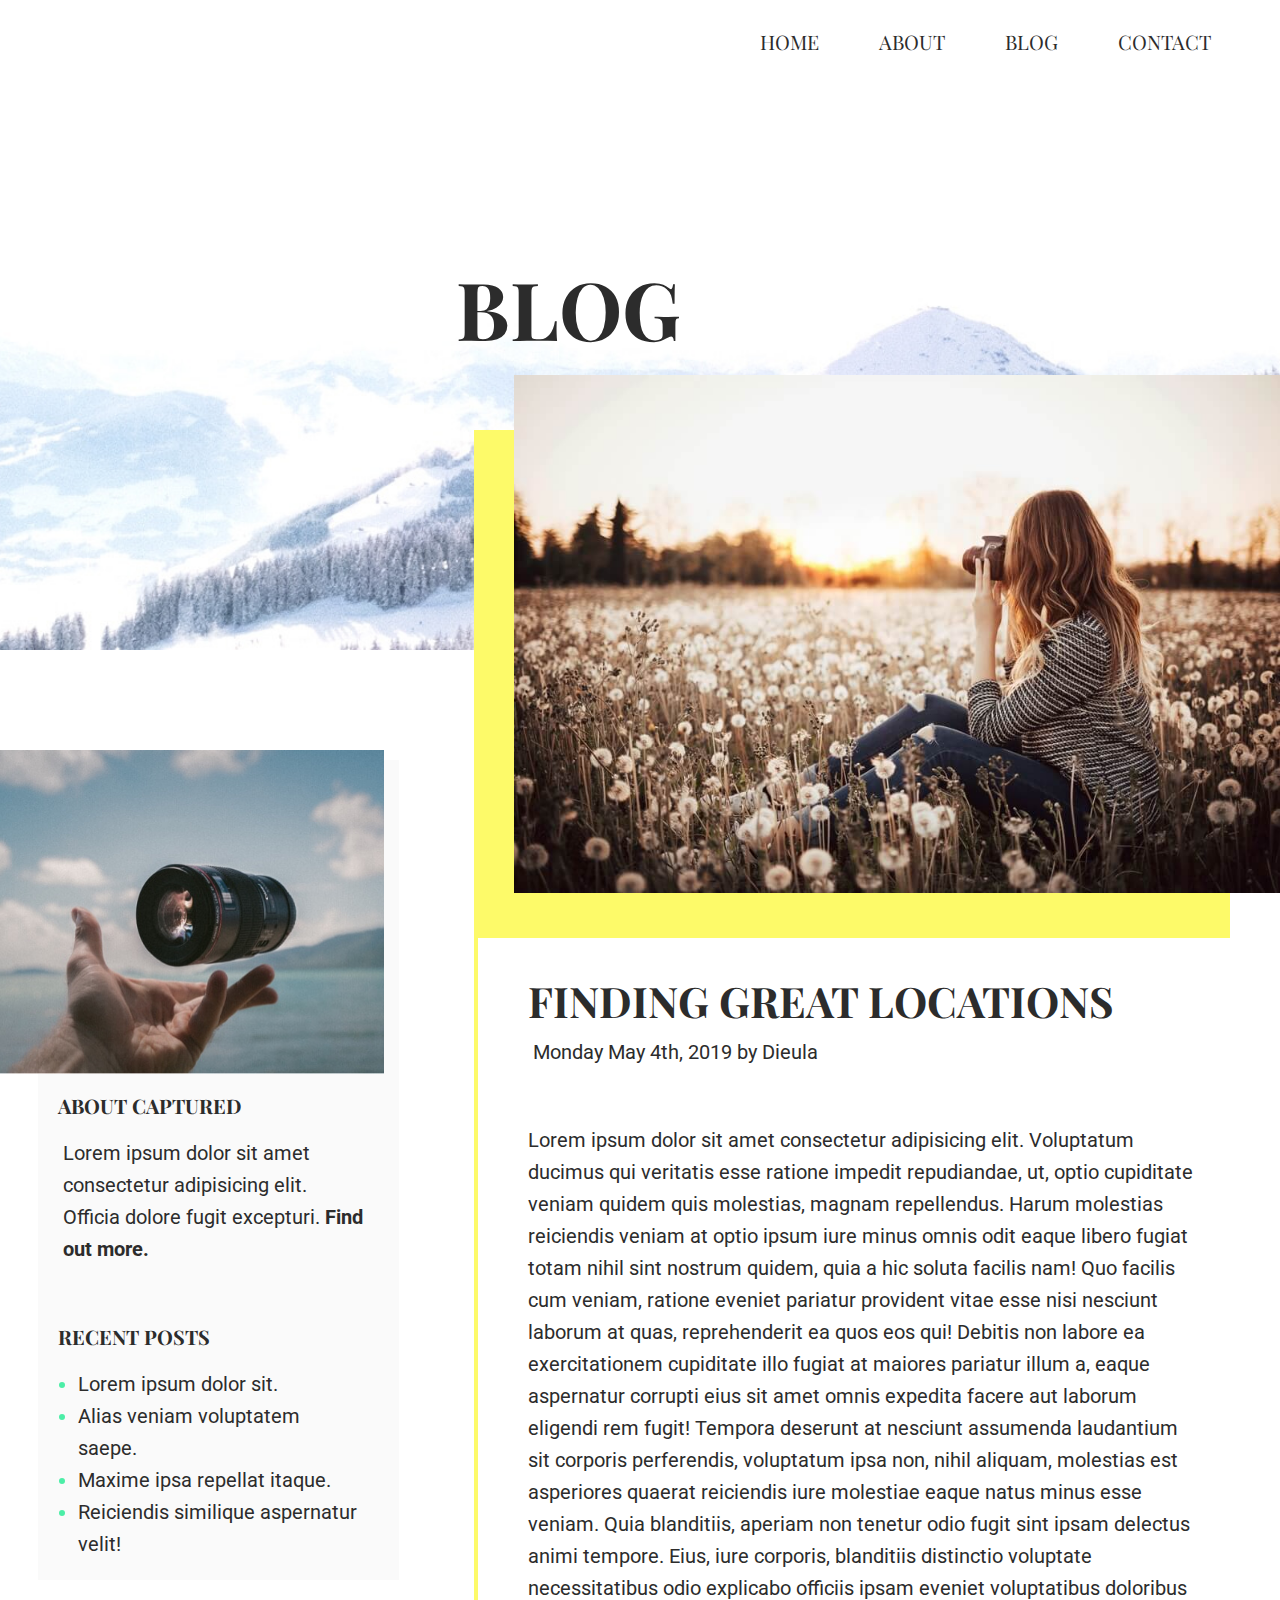
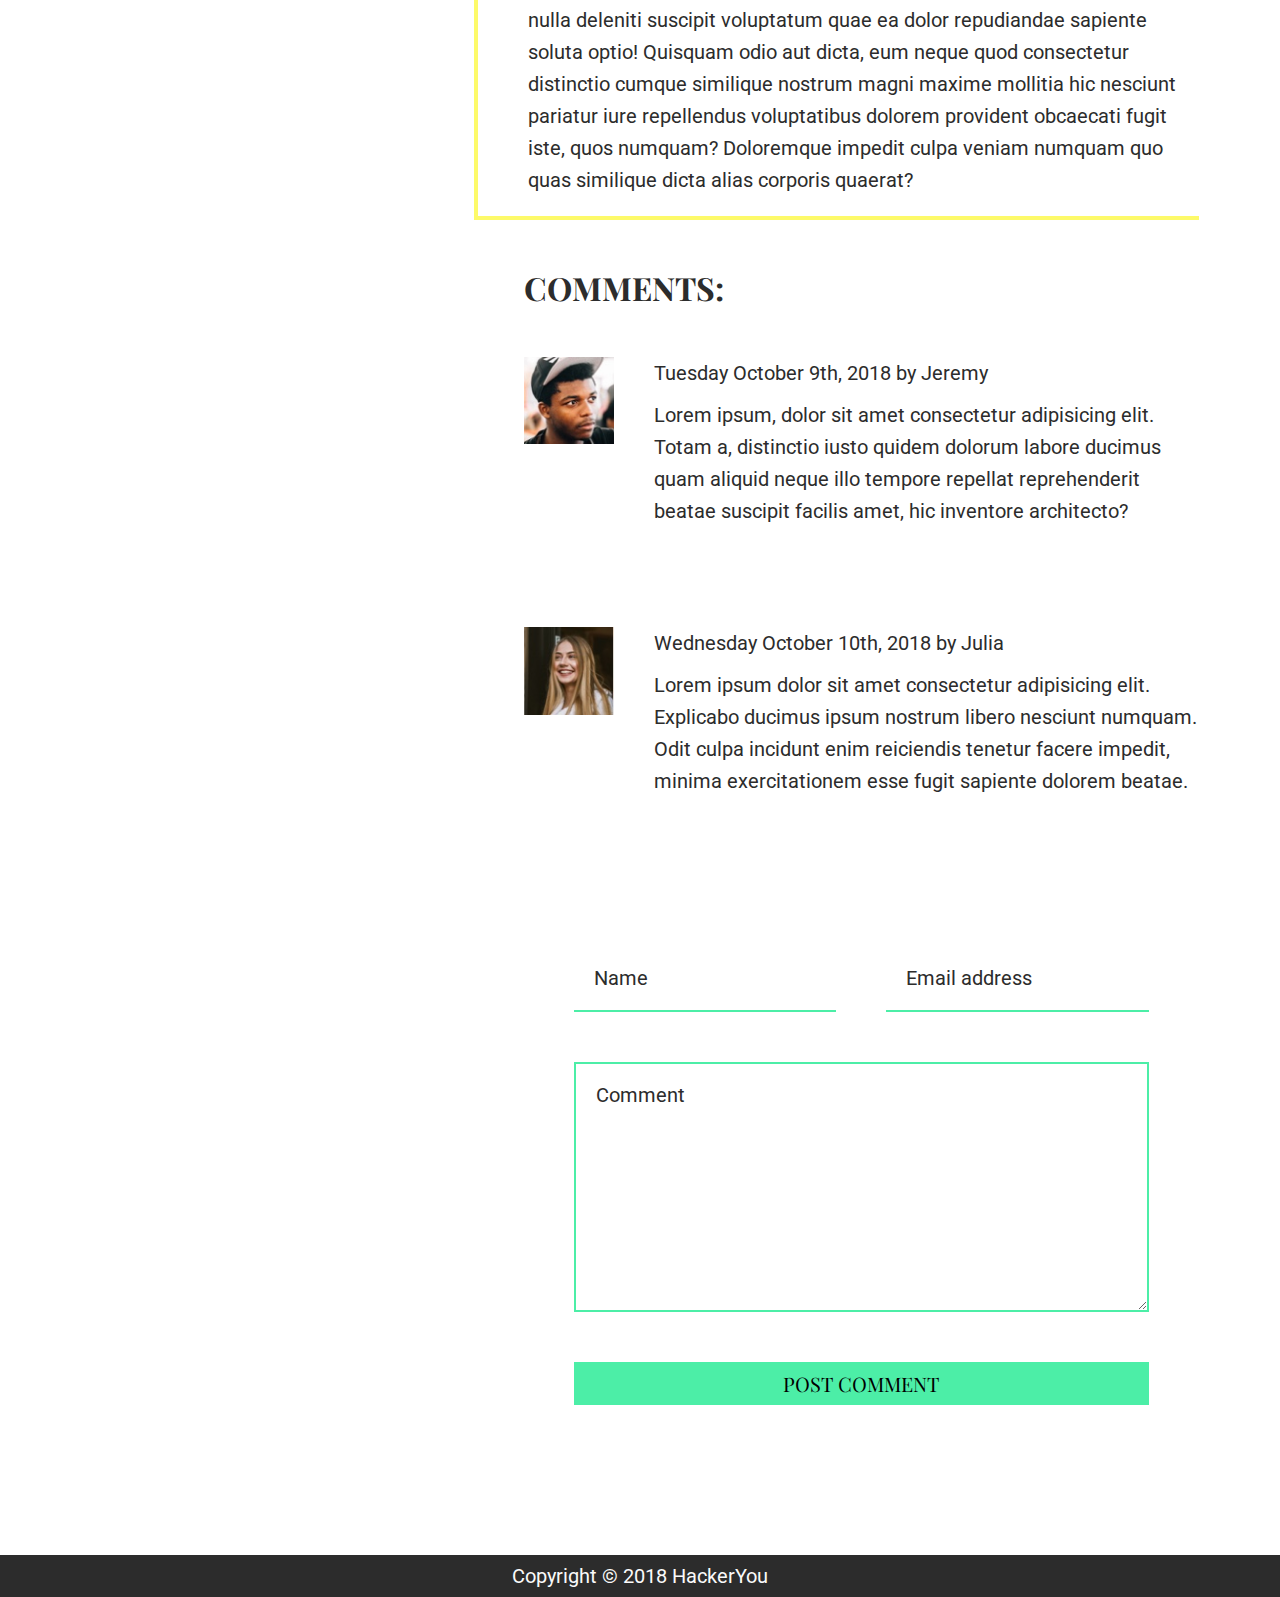
==== commit 496084cf: "added media queries for contact page" ====
--- a/blog.html
+++ b/blog.html
@@ -16,12 +16,15 @@
     <title>Blog</title>
   </head>
   <body>
+    <!-- Skip Link -->
+    <a href="#blogMain" class="skip-link">Skip to man content.</a>
+    <!-- Header -->
     <header class="blogHeader">
       <div class="wrapper">
         <!-- NAV -->
         <nav class="nav">
           <ul>
-            <li><a href="#">Home</a></li>
+            <li><a href="./index.html">Home</a></li>
             <li><a href="#about">About</a></li>
             <li><a href="./blog.html">Blog</a></li>
             <li><a href="./contact.html">Contact</a></li>
@@ -33,7 +36,7 @@
         </label>
         <nav class="mobileNav">
           <ul>
-            <li><a href="#">Home</a></li>
+            <li><a href="./index.html">Home</a></li>
             <li><a href="#about">About</a></li>
             <li><a href="./blog.html">Blog</a></li>
             <li><a href="./contact.html">Contact</a></li>
--- a/styles/style.css
+++ b/styles/style.css
@@ -320,6 +320,15 @@
 img {
   max-width: 100%;
   display: block;
+}
+
+.skip-link {
+  position: absolute;
+  left: -1000px;
+  top: 5px;
+  background-color: #fff;
+  color: #000;
+  z-index: 10;
 }
 
 .wrapper {
@@ -554,6 +563,7 @@
   border-bottom: 2px solid #4ceea7;
   font-family: "Roboto", sans-serif;
   color: #2c2c2c;
+  background-color: transparent;
   padding: 20px;
   -webkit-transition: border 0.3s;
   transition: border 0.3s;
@@ -585,7 +595,8 @@
   margin-bottom: 50px;
   -webkit-transition: border 0.3s;
   transition: border 0.3s;
-  height: 150px;
+  height: 250px;
+  background-color: transparent;
 }
 .form textarea::-webkit-input-placeholder {
   color: #2c2c2c;
@@ -947,6 +958,7 @@
   margin-top: -425px;
 }
 .contactForm .form {
+  background-color: #fafafa;
   padding-top: 100px;
   -webkit-box-shadow: -45px 45px 0px -5px #fdfa69;
           box-shadow: -45px 45px 0px -5px #fdfa69;
@@ -965,6 +977,9 @@
 }
 .contactInfo ul li:not(last-child) {
   margin-right: 20px;
+}
+.contactInfo i {
+  font-size: 1.5rem;
 }
 .contactInfo h4 {
   font-size: 26px;
@@ -1035,6 +1050,10 @@
     width: 60%;
     margin-bottom: 50px;
   }
+
+  .contactHeader h1 {
+    font-size: 3.5rem;
+  }
 }
 @media (max-width: 1000px) {
   .homeHeader {
@@ -1112,6 +1131,41 @@
   .sidebar .sidebarContainer {
     width: 70%;
   }
+
+  .contactHeader h1 {
+    margin-left: 0;
+  }
+
+  .contactMain .wrapper {
+    -webkit-box-orient: vertical;
+    -webkit-box-direction: reverse;
+        -ms-flex-direction: column-reverse;
+            flex-direction: column-reverse;
+    -webkit-box-align: center;
+        -ms-flex-align: center;
+            align-items: center;
+    padding-bottom: 100px;
+  }
+  .contactMain .wrapper .contactForm {
+    width: 100%;
+    -webkit-box-shadow: none;
+            box-shadow: none;
+    margin-bottom: 150px;
+  }
+  .contactMain .wrapper .contactForm .form {
+    -webkit-box-shadow: 0px 15px 0px 5px #fdfa69;
+            box-shadow: 0px 15px 0px 5px #fdfa69;
+  }
+
+  .contactInfo {
+    margin: 0;
+    text-align: center;
+  }
+  .contactInfo ul {
+    -webkit-box-pack: center;
+        -ms-flex-pack: center;
+            justify-content: center;
+  }
 }
 @media (max-width: 768px) {
   h2 {
@@ -1122,6 +1176,9 @@
     font-size: 1.4;
   }
 
+  .form {
+    padding: 30px;
+  }
   .form fieldset {
     -ms-flex-wrap: wrap;
         flex-wrap: wrap;
@@ -1199,6 +1256,21 @@
 
   .postContainer {
     text-align: center;
+  }
+
+  .contactHeader .headingContainer {
+    -webkit-box-align: start;
+        -ms-flex-align: start;
+            align-items: flex-start;
+  }
+
+  .contactHeader h1 {
+    font-size: 2.5rem;
+    margin-top: 100px;
+  }
+
+  .contactForm .form {
+    padding-top: 80px;
   }
 }
 @media (max-width: 520px) {
@@ -1266,4 +1338,12 @@
     width: 100%;
     max-width: none;
   }
+
+  .contactHeader h1 {
+    font-size: 2rem;
+  }
+
+  .contactForm .form {
+    padding-top: 50px;
+  }
 }